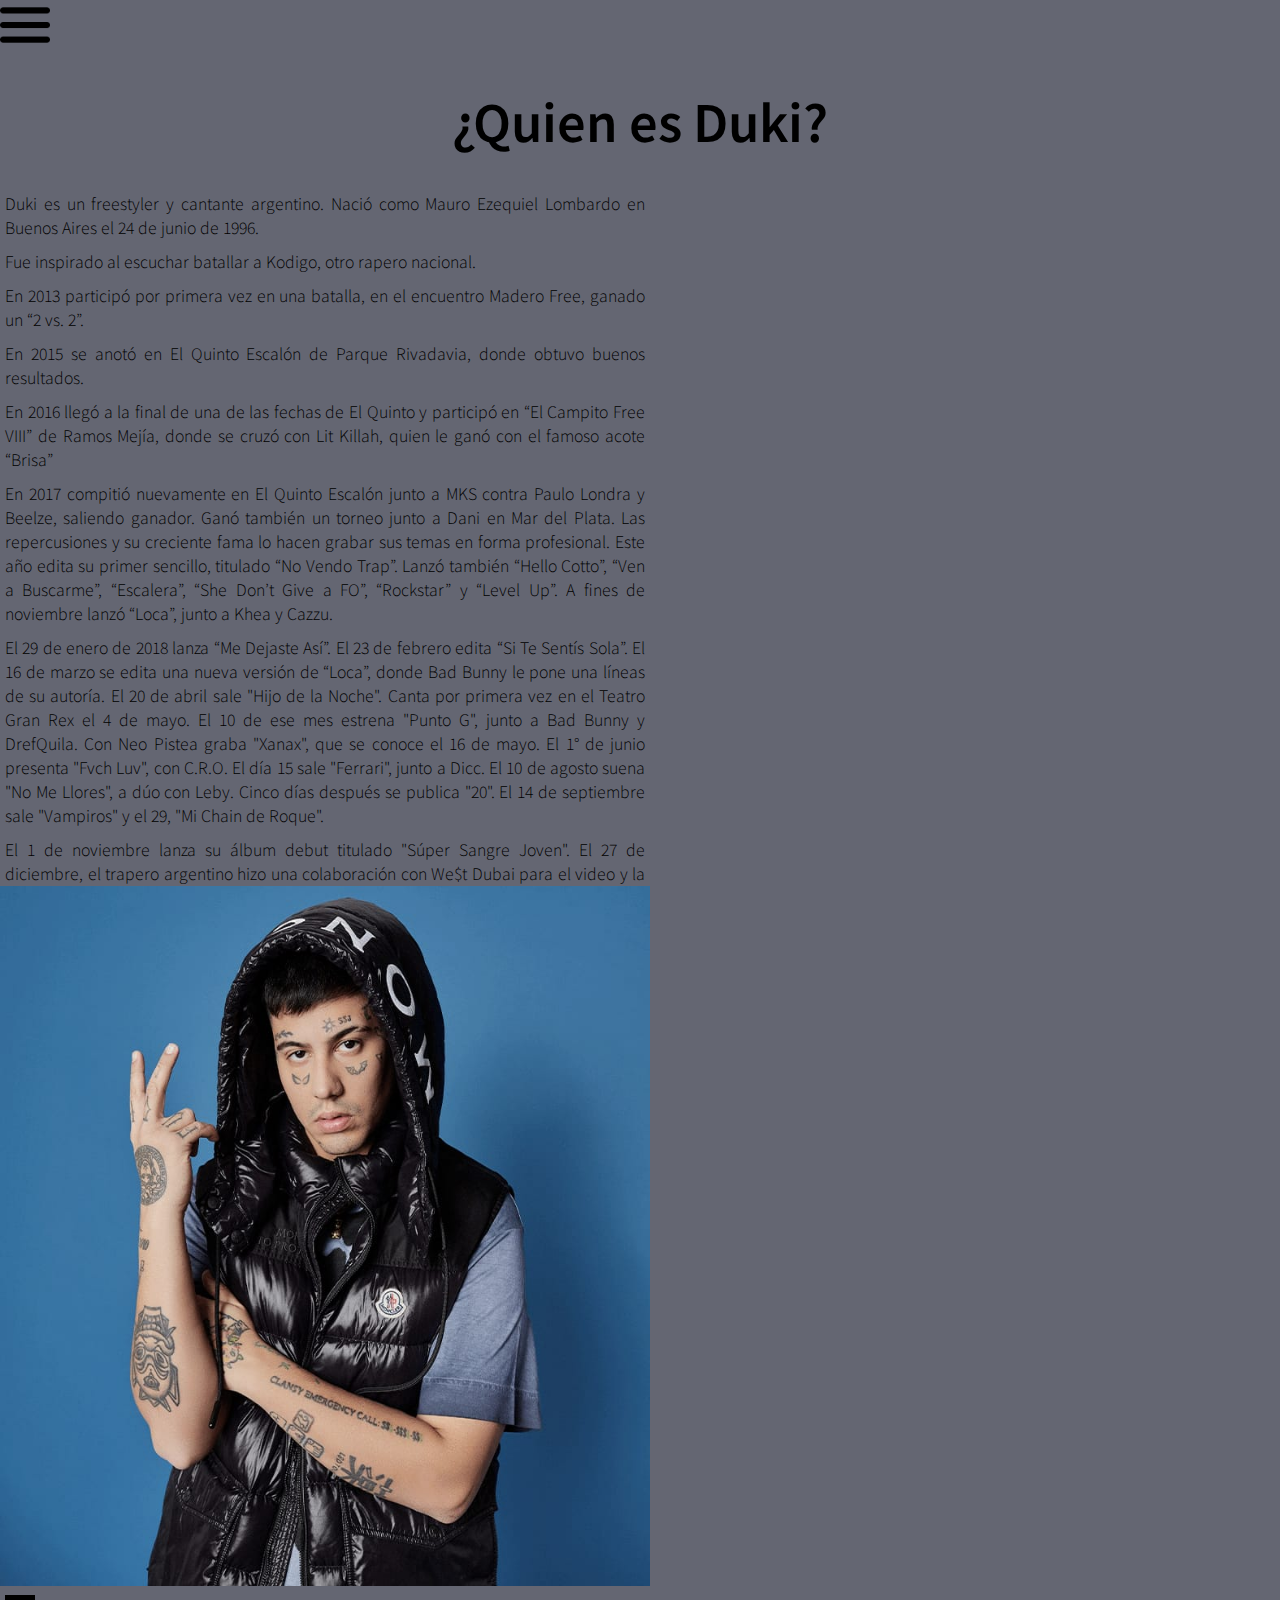
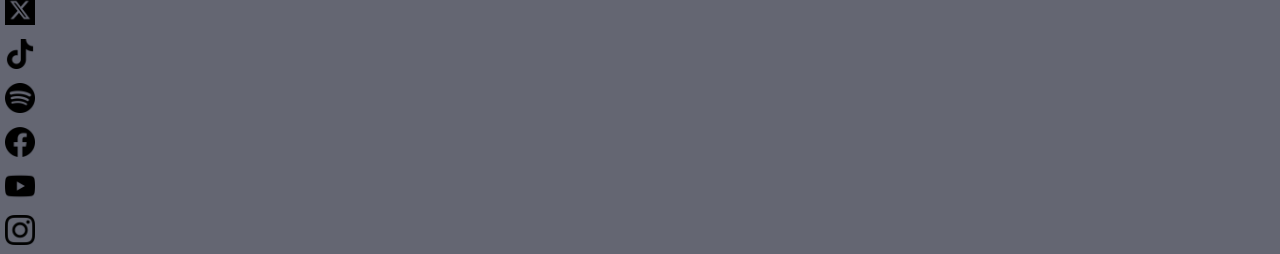
==== pages/bio.html @ d8f94e11 "primer commit" ====
<!DOCTYPE html>
<html lang="en">
<head>
    <meta charset="UTF-8">
    <meta name="viewport" content="width=device-width, initial-scale=1.0">
    <link rel="stylesheet" href="../css/style.css">
    <title>Document</title>
</head>
<body class="body-bio">
    <header class="header">
		<div class="container">
		<div class="btn-menu">
			<label class="logo-menu" for="btn-menu"><img src="../img/menu-burger.png" alt=""></label>
		</div>
        <input type="checkbox" id="btn-menu">
        <div class="container-menu">
        <div class="cont-menu">
            <nav>
                <a href="../index.html">Inicio</a>
                <a href="./bio.html">Biografia</a>
                <a href="./hits.html">Galeria</a>
                <a href="./tour.html">Tour</a>
                <a href="./discografica.html">Discografica</a>
                <a href="./tienda.html">Tienda</a>
                <a href="./contacto.html">Contacto</a>
            </nav>
        <label class="logo-cross" for="btn-menu"><img src="../img/cross.png" alt=""></label>
        </div>
        </div>      
    </header>
    <main>
        <section class="section-texto-bio">
            <div>
                <h1 class="h1-bio">¿Quien es Duki?</h1>
            </div>
            <div class="text-bio">
                <p>Duki es un freestyler y cantante argentino. Nació como Mauro Ezequiel Lombardo en Buenos Aires el 24 de junio de 1996.</p>
                <p>Fue inspirado al escuchar batallar a Kodigo, otro rapero nacional.</p>
                <p>En 2013 participó por primera vez en una batalla, en el encuentro Madero Free, ganado un “2 vs. 2”.</p>
                <p>En 2015 se anotó en El Quinto Escalón de Parque Rivadavia, donde obtuvo buenos resultados.</p>
                <p>En 2016 llegó a la final de una de las fechas de El Quinto y participó en “El Campito Free VIII” de Ramos Mejía, donde se cruzó con Lit Killah, quien le ganó con el famoso acote “Brisa”</p>
                <p>En 2017 compitió nuevamente en El Quinto Escalón junto a MKS contra Paulo Londra y Beelze, saliendo ganador. Ganó también un torneo junto a Dani en Mar del Plata. Las repercusiones y su creciente fama lo hacen grabar sus temas en forma profesional. Este año edita su primer sencillo, titulado “No Vendo Trap”. Lanzó también “Hello Cotto”, “Ven a Buscarme”, “Escalera”, “She Don’t Give a FO”, “Rockstar” y “Level Up”. A fines de noviembre lanzó “Loca”, junto a Khea y Cazzu.</p>
                <p>El 29 de enero de 2018 lanza “Me Dejaste Así”. El 23 de febrero edita “Si Te Sentís Sola”. El 16 de marzo se edita una nueva versión de “Loca”, donde Bad Bunny le pone una líneas de su autoría. El 20 de abril sale "Hijo de la Noche". Canta por primera vez en el Teatro Gran Rex el 4 de mayo. El 10 de ese mes estrena "Punto G", junto a Bad Bunny y DrefQuila. Con Neo Pistea graba "Xanax", que se conoce el 16 de mayo. El 1° de junio presenta "Fvch Luv", con C.R.O. El día 15 sale "Ferrari", junto a Dicc. El 10 de agosto suena "No Me Llores", a dúo con Leby. Cinco días después se publica "20". El 14 de septiembre sale "Vampiros" y el 29, "Mi Chain de Roque".</p>
                <p>El 1 de noviembre lanza su álbum debut titulado "Súper Sangre Joven". El 27 de diciembre, el trapero argentino hizo una colaboración con We$t Dubai para el video y la canción Sake.</p>
                <p>Ese mismi año inicia la banda Modo Diablo que es un trio musical argentino de trap conformado por los raperos argentinos Duki, YSY A y Neo Pistea.</p>
                <p>El 3 de enero de 2020 Duki estrenó "Perrea", canción que hace con Frijo y We$T Dubai. El 24 de enero, presenta la versión remix de su éxito "Goteo" en colaboración con Capo Plaza, Ronny J, C.R.O. y Pablo Chill-E. El 16 de marzo lanza "Como Si Na",  tema que cuenta con la producción del platense Club Hats. El 30 de abril estrena con un video, el sencillo "Fornai". El 28 de mayo lanza de la mano de Fuego, una canción llamada "Café". El 10 de junio lanza "Acapella", con un video filmado en su casa.  Duki festeja este 24 de junio su cumpleaños número 24 con nuevo lanzamiento. Se trata de “24”, nombre de su EP que dura 24 minutos y cuenta con 8 canciones grabadas en cuarentena en su home studio. El 14 de agosto Duki incursiona en el drill con el estreno de “EO EO”, su nuevo single y video. El 21 de agosto presenta “Por mi Nombre”, canción con la que vuelve a tomar elementos del UK Drill para continuar proponiendo innovaciones en su sonido.</p>
                <p>El 22 de septiembre estrena “Sold Out Dates”, una canción que terminó de componer durante este tiempo de aislamiento, inspirado en sus ganas de volver a los escenarios, la energía de sus shows y el agradecimiento con su público y equipo.  El 30 de diciembre colabora junto a Seven Kayne en la canción “Hablamos Poco Hacemos Mucho”.</p>
                <p>El 29 de enero del 2021 hace dupla con Ca7riel en "Muero De Fiesta Este Finde", su nuevo single y video.</p>
                <p>El 16 de marzo lanza Chico estrella, otro adelanto de su nuevo álbum. En abril se une a Khea para colaborar en en el single y video "Wacha".</p>
                <p>El 23 de abril lanza su segundo álbum “Desde el fin del mundo”, que cuenta con los representantes sudamericanos más reconocidos del género.</p>
                <p>El 4 de junio colabora en “Panamá” canción de Trueno. A fines de junio lanza "2:50 remix" junto a Tini y Mya. El 13 de julio lanza el single y videoclip "Como si importara" junto a Emilia Mernes. El 14 de junio lanza la colaboración "Otra vez" junto al uruguayo Pekeño 77.</p>
                <p>El 3 de septiembre estrena el single y videoclip "Ley de atracción", en cuya producción musical participa el productor Caleb Calloway.</p>
                <p>Luego sale el single "Unfollow" en colaboración con Bizarrap y Justin Quiles.</p>
                <p>El 11 de noviembre estrena el videoclip de "Mala Mía" en feat con LIT Killah.</p>
                <p>El 26 de noviembre lanza su disco "Temporada de reggaetón", compuesto por siete canciones.</p>
                <p>El 27 de enero de 2022 estrena el single “Interestelar“ junto a FMK y C.R.O</p>
                <p>El 14 de febrero de 2022 lanza el single y videoclip titulado “Esto recién comienza“ junto a Emilia Mernes.</p>
                <p>En febrero de 2022 participa del "Rock and roll hall of fame" en el NBA All Star 2022 junto a Lunay en Cleverland, Estados Unidos.</p>
                <p>El 31 de marzo lanza el single y videoclip "Si quieren frontear" en feat con De La Ghetto y Quevedo.
                <br>El 20 de mayo de 2022  estrena el single y videoclip "París" junto a la banda colombiana Morat. Los artistas se encontraron en París para grabar el videoclip de la canción homónima, dirigido por Jean Lafleur. En esta pieza audiovisual, la banda y Duki muestran París en 3 minutos, desde las calles hasta el cielo de la “Ciudad del amor”.</p>
                <p>El 2 de junio lanza el single y videoclip "Antes de perderte".<br>
                A fines de junio lanza el disco “Temporada de reggaetón 2”, acompañado por el videoclip "Celosa" en donde actúa también Emilia Mernes. Para presentar el disco, el artista organiza una fiesta en Barcelona en medio de su gira por Europa.<br>
                El 20 de julio lanza el álbum y videoclip "Givenchy".<br>
                El 15 de septiembre estrena "Party en el barrio" junto a Paulo Londra.<br>
                El 16 de noviembre lanza el tema "BZRP Music Sessions #50" junto a Bizarrap.<br>
                El 31 de diciembre culmina el año con el lanzamiento del videoclip "3 estrellas en el conjunto" en colaboración con Bizarrap y La T y La M.</p>
                <p>El 16 de febrero de 2023 lanza el single "Si me sobrara el tiempo".<br>
                El 29 de marzo lanza el single "Harakiri" junto a C.R.O.<br>
                El 3 de mayo lanza el single "Apollo13" con su videoclip oficial.<br>
                El 2 de junio sale la nueva canción "Los del Espacio" donde reúne a Lit killah, María Becerra, Rusherking, Duki, Emilia, Tiago PZK, FMK y Big One.<br>
                El 22 de junio lanza el álbum "Antes de Ameri" con grandes colaboraciones.<br>
                El 13 de julio lanza el single y videoclip "Remember me" en colaboración con Khea y Bizarrap.<br>
                El 13 de julio se estrena el documental del colectivo artístico “Los Del Espacio” en que Duki está incluido junto a Tiago PZK, LIT Killah, Emilia, María Becerra,Rusherking, Big One y FMK.<br>
                El 4 de agosto colabora para hacer un remix de la canción “Aeróbico remix“ de Bhavi, con Lit Killah y Milo J.<br>
                El 7 de diciembre lanza el single "Call me maybe" junto a su videoclip oficial. </p>
                <p>El 22 de febrero de 2024 Santa Fe Klan, Duki y Peso Pluma lanzan el sencillo "No son Klle".<br>                    El 6 de junio de 2024 Lucho SSJ, Duki y Awesome Pierre editan el single "Casablanca".<br>
                El 8 de junio de 2024 Duki hace historia al hacer sold out con 65 mil personas en el Estadio Santiago Bernabéu en Madrid, España, convirtiéndose en el primer argentino y el primer artista latinoamericano en llegar a la cotizadísima plaza.<br>
                El 18 de junio el artista uruguayo Mesita y Duki estrenan el single "Ceo".<br>
                El 24 del mismo mes lanza un single titulado "Tu silencio" junto al artista MKS.</p>
            </div>
            
        </section>
        <section class="section-img-bio">
            <img src="../img/duki-bio.jpeg" alt="">
        </section>   
    </main>
    <footer>
        <!--REDES-->
        <ul>
            <li><a href="https://x.com/DukiSSJ?ref_src=twsrc%5Egoogle%7Ctwcamp%5Eserp%7Ctwgr%5Eauthor" target="_blank"><img src="../img/twitter-alt-square.png" alt=""></a></li>
            <li><a href="https://www.tiktok.com/@duki?lang=es" target="_blank"><img src="../img/tik-tok.png" alt=""></a></li>
            <li><a href="https://open.spotify.com/intl-es/artist/1bAftSH8umNcGZ0uyV7LMg" target="_blank"><img src="../img/spotify.png" alt=""></a></li>
            <li><a href="https://www.facebook.com/DUKISSJ/" target="_blank"><img src="../img/facebook.png" alt=""></a></li>
            <li><a href="https://www.youtube.com/channel/UCJUYcEdvnYFGajHBW0Nao3w" target="_blank"><img src="../img/youtube.png" alt=""></a></li>
            <li><a href="https://www.instagram.com/duki/" target="_blank"><img src="../img/instagram.png" alt=""></a></li>
        </ul>
    </footer>
</body>
</body>
</html>
---- css/style.css ----
@import url('https://fonts.googleapis.com/css2?family=Noto+Sans+JP:wght@100..900&display=swap');

*{
    margin: 0;
    padding: 0;
    box-sizing: border-box;
}

/*CSS INDEX*/

/*Menù lateral*/
#btn-menu{
	display: none;
}
.container-menu{
	position: absolute;
	background: rgba(0,0,0);
	width: 100%;
	height: 100vh;
	top: 0;left: 0;
	transition: all 500ms ease;
	opacity: 0;
	visibility: hidden;	
	z-index: 2;
}
#btn-menu:checked ~ .container-menu{
	opacity: 1;
	visibility: visible;
}
.cont-menu{
	width: 100%;
	max-width: 250px;
	background: #1c1c1c;
	height: 100vh;
	position: relative;
	transition: all 500ms ease;
	transform: translateX(-100%);
}
#btn-menu:checked ~ .container-menu .cont-menu{
	transform: translateX(0%);
}
.cont-menu nav{
	transform: translateY(15%);
}
.cont-menu nav a{
	display: block;
	text-decoration: none;
	padding: 20px;
	color: #c7c7c7;
	border-left: 5px solid transparent;
	transition: all 400ms ease;
	font-family: 'Noto Sans JP';
	font-weight: 500;
}
.cont-menu nav a:hover{
	border-left: 5px solid #c7c7c7;
	background: #1f1f1f;
}
.cont-menu label{
	position: absolute;
	right: 5px;
	top: 10px;
	color: #fff;
	cursor: pointer;
	font-size: 18px;
}
/*Fin de Menù lateral*/


.logo-menu img{
	display: inline;
	width: 50px;
	height: 50px;
}
.logo-cross img{
	display: inline;
	width: 30px;
	height: 30px;
}

.h1-index{
	font-family: 'Noto Sans JP';
	font-weight: 900;
	font-size: 250px;
}

.body-index{
	background-image: url(../img/duki-index.jpg);
	background-repeat: no-repeat;
	background-position: center center;
	background-attachment: fixed;
	background-size: cover;
}
footer{
	position: absolute;
	z-index: 1;
}
footer ul li img{
	width: 30px;
	height: 30px;
	margin: 5px;
}

/* FIN CSS INDEX */

/* CSS BIO */

.body-bio{
	background-color: #646672;
}

.section-text-bio{
	width: 700px;
	height: 875px;
}

.h1-bio{
	display: block;
	font-family: 'Noto Sans JP';
	font-weight: 600;
	font-size: 50px;
	text-align: center;
	margin: 30px;
}

.text-bio{
	width: 650px;
	height: 700px;
	overflow: auto;
}

.text-bio p {
	font-family: 'Noto Sans JP';
	font-weight: 200;
	padding: 5px;
	text-align: justify;
}
.section-img-bio img{
	width: 650px;
	height: 700px;
}

/* CCS GALERIA */

.main-galeria section h1, .main-galeria section h2{
	font-family: 'Noto Sans JP';
	font-weight: 600;
	font-size: 50px;
	margin: 30px;
}

.fotos img{
	display: inline;
	width: 400px;
	height: 300px;
}

/* CSS TOUR*/

.body-tour{
	background-image: url(../img/WhatsApp\ Image\ 2024-07-27\ at\ 21.27.11.jpeg);
	background-repeat: no-repeat;
	background-position: center center;
	background-attachment: fixed;
	background-size: cover;
}

.body-tour main section h1{
	font-family: 'Noto Sans JP';
	font-weight: 600;
	font-size: 75px;
	text-align: center;
	color: white;
	margin: 10px;
}

.body-tour main section table{
	font-family: 'Noto Sans JP';
	font-weight: 400;
	font-size: 30px;
	color: black;
}

.comprar{
	text-decoration: none;
}

/* CSS DISCOGRAFICA */

.body-discografica main section div h1{
	font-family: 'Noto Sans JP';
	font-weight: 500;
	font-size: 50px;
}

.body-discografica main section div p{
	font-family: 'Noto Sans JP';
	font-weight: 300;
	font-size: 25px;
}

/* CSS TIENDA */

.tienda{
	font-family: 'Noto Sans JP';
	font-weight: 800;
	font-size: 150px;
	text-align: center;
	background-image: url(../img/ameri.jpeg);
	background-repeat: no-repeat;
	background-position: center center;
	background-attachment: fixed;
	background-size: cover; 
}

.tarjeta-producto{
	width: 410px;
	height: 460px;
	border: 2px solid gray;
	margin: 20px;
	text-align: center;
}

.tarjeta-producto img{
	width: 100%;
	height: 350px;
}
.tarjeta-producto h2{
	margin-bottom: 5px;
	font-family: 'Noto Sans JP';
	font-weight: 500;
}
.tarjeta-producto a{
	background-color: #1c1c1c;
	text-decoration: none;
	color: white;
	padding: 2px;
	font-family: 'Note Sans JP';
	font-weight: 200;
}

/* CSS CONTACTO */

.body-contacto main section div h1{
	font-family: 'Noto Sans JP';
	font-weight: 500;
	font-size: 50px;
}

.body-contacto main section div p{
	font-family: 'Noto Sans JP';
	font-size: 25px;
	width: 500px;
}

form{
	width: 500px;
}

.form-group{
	font-family: 'Noto Sans JP';
	font-weight: 500;
	font-size: 20px;
}
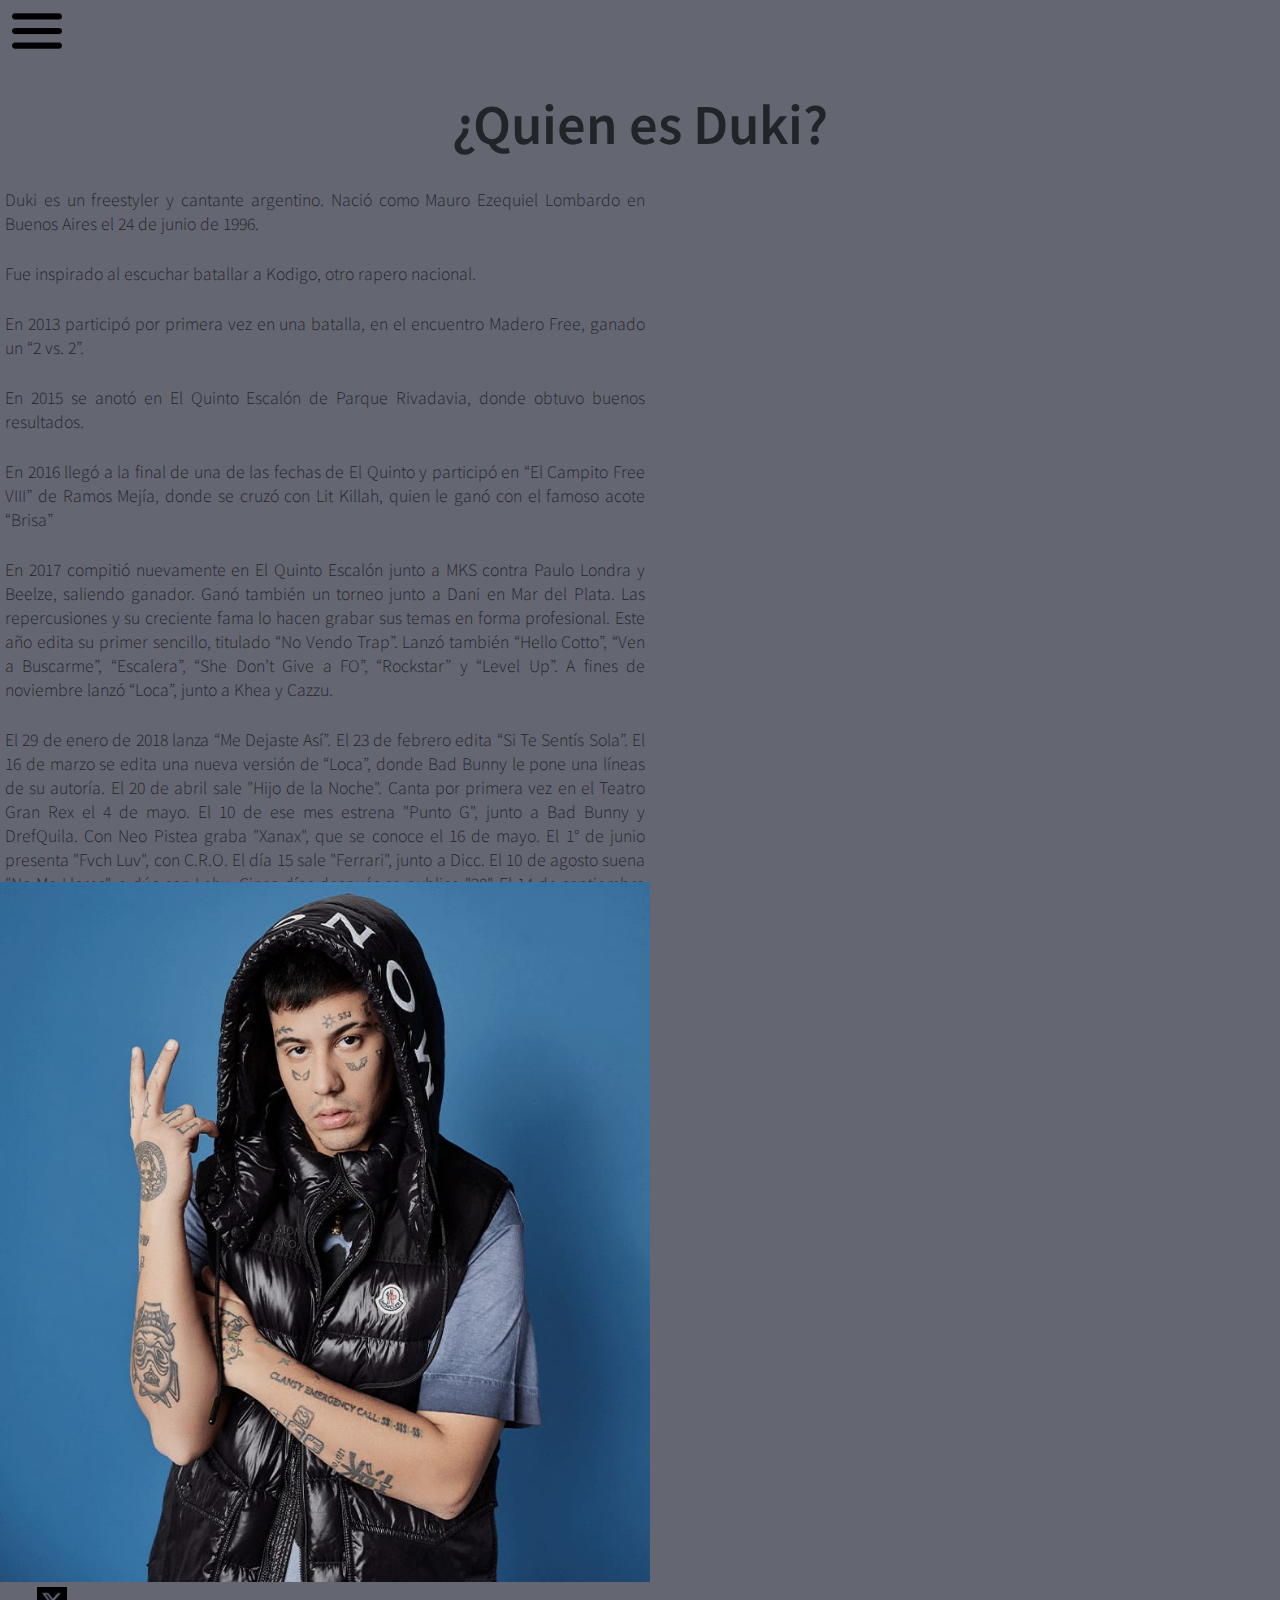
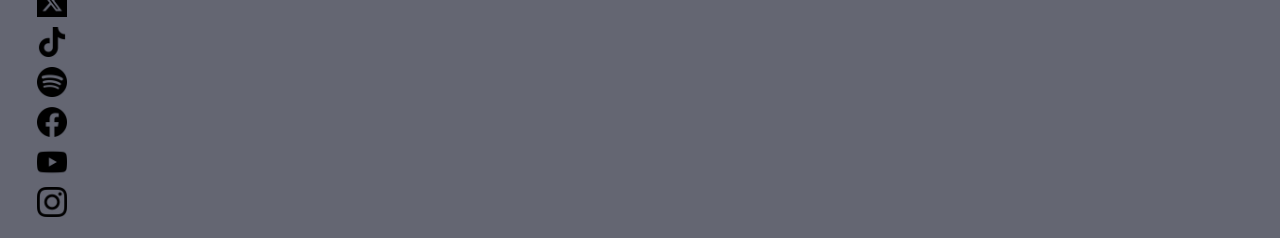
==== commit e393c45a: "aplicando boostrap" ====
--- a/pages/bio.html
+++ b/pages/bio.html
@@ -4,29 +4,36 @@
     <meta charset="UTF-8">
     <meta name="viewport" content="width=device-width, initial-scale=1.0">
     <link rel="stylesheet" href="../css/style.css">
+    <link href="https://cdn.jsdelivr.net/npm/bootstrap@5.3.3/dist/css/bootstrap.min.css" rel="stylesheet"
+        integrity="sha384-QWTKZyjpPEjISv5WaRU9OFeRpok6YctnYmDr5pNlyT2bRjXh0JMhjY6hW+ALEwIH" crossorigin="anonymous">
     <title>Document</title>
 </head>
 <body class="body-bio">
     <header class="header">
-		<div class="container">
-		<div class="btn-menu">
-			<label class="logo-menu" for="btn-menu"><img src="../img/menu-burger.png" alt=""></label>
-		</div>
-        <input type="checkbox" id="btn-menu">
-        <div class="container-menu">
-        <div class="cont-menu">
-            <nav>
-                <a href="../index.html">Inicio</a>
-                <a href="./bio.html">Biografia</a>
-                <a href="./hits.html">Galeria</a>
-                <a href="./tour.html">Tour</a>
-                <a href="./discografica.html">Discografica</a>
-                <a href="./tienda.html">Tienda</a>
-                <a href="./contacto.html">Contacto</a>
-            </nav>
-        <label class="logo-cross" for="btn-menu"><img src="../img/cross.png" alt=""></label>
+        <button class="btn btn-outline menu-boton" type="button" data-bs-toggle="offcanvas"
+            data-bs-target="#offcanvasWithBothOptions" aria-controls="offcanvasWithBothOptions"><img src="..//img/menu-burger.png" alt="">
+        </button>
+
+        <div class="offcanvas offcanvas-start menu-color" data-bs-scroll="true" tabindex="-1" id="offcanvasWithBothOptions"
+            aria-labelledby="offcanvasWithBothOptionsLabel">
+            <div class="offcanvas-header menu-color">
+                <h5 class="offcanvas-title nav-color" id="offcanvasWithBothOptionsLabel">DataDuki</h5>
+                <button type="button" class="btn-close" data-bs-dismiss="offcanvas" aria-label="Close"></button>
+            </div>
+            <div class="offcanvas-body menu-color">
+                <nav>
+                    <ul>
+                        <li><a href="../index.html">Inicio</a></li>
+                        <li><a href="./bio.html">Biografia</a></li>
+                        <li><a href="./hits.html">Galeria</a></li>
+                        <li><a href="./tour.html">Tour</a></li>
+                        <li><a href="./discografica.html">Discografica</a></li>
+                        <li><a href="./tienda.html">Tienda</a></li>
+                        <li><a href="./contacto.html">Contacto</a></li>
+                    </ul>
+                </nav>
+            </div>
         </div>
-        </div>      
     </header>
     <main>
         <section class="section-texto-bio">
@@ -95,6 +102,9 @@
             <li><a href="https://www.instagram.com/duki/" target="_blank"><img src="../img/instagram.png" alt=""></a></li>
         </ul>
     </footer>
+    <script src="https://cdn.jsdelivr.net/npm/bootstrap@5.3.3/dist/js/bootstrap.bundle.min.js"
+        integrity="sha384-YvpcrYf0tY3lHB60NNkmXc5s9fDVZLESaAA55NDzOxhy9GkcIdslK1eN7N6jIeHz"
+        crossorigin="anonymous"></script>
 </body>
 </body>
 </html>--- a/css/style.css
+++ b/css/style.css
@@ -8,80 +8,34 @@
 
 /*CSS INDEX*/
 
-/*Menù lateral*/
-#btn-menu{
-	display: none;
-}
-.container-menu{
-	position: absolute;
-	background: rgba(0,0,0);
-	width: 100%;
-	height: 100vh;
-	top: 0;left: 0;
-	transition: all 500ms ease;
-	opacity: 0;
-	visibility: hidden;	
-	z-index: 2;
-}
-#btn-menu:checked ~ .container-menu{
-	opacity: 1;
-	visibility: visible;
-}
-.cont-menu{
-	width: 100%;
-	max-width: 250px;
-	background: #1c1c1c;
-	height: 100vh;
-	position: relative;
-	transition: all 500ms ease;
-	transform: translateX(-100%);
-}
-#btn-menu:checked ~ .container-menu .cont-menu{
-	transform: translateX(0%);
-}
-.cont-menu nav{
-	transform: translateY(15%);
-}
-.cont-menu nav a{
-	display: block;
-	text-decoration: none;
-	padding: 20px;
-	color: #c7c7c7;
-	border-left: 5px solid transparent;
-	transition: all 400ms ease;
-	font-family: 'Noto Sans JP';
-	font-weight: 500;
-}
-.cont-menu nav a:hover{
-	border-left: 5px solid #c7c7c7;
-	background: #1f1f1f;
-}
-.cont-menu label{
-	position: absolute;
-	right: 5px;
-	top: 10px;
-	color: #fff;
-	cursor: pointer;
-	font-size: 18px;
-}
-/*Fin de Menù lateral*/
-
-
-.logo-menu img{
-	display: inline;
+header button img{
 	width: 50px;
 	height: 50px;
 }
-.logo-cross img{
-	display: inline;
-	width: 30px;
-	height: 30px;
+
+.menu-boton{
+	border: none !important;
+}
+
+.btn-close{
+	--bs-btn-close-focus-shadow: none !important;
+}
+
+.menu-color{
+	background-color: black;
+}
+
+.nav-color{
+	color: #C9D1DD;
+	font-family: 'Noto Sans JP';
+	font-weight: 500;
 }
 
 .h1-index{
 	font-family: 'Noto Sans JP';
 	font-weight: 900;
 	font-size: 250px;
+	color: black;
 }
 
 .body-index{
@@ -101,6 +55,16 @@
 	margin: 5px;
 }
 
+li{
+	list-style-type: none;
+}
+li a{
+	text-decoration: none;
+	color: #C9D1DD;
+	font-family: 'Noto Sans JP';
+	font-weight: 500;
+}
+
 /* FIN CSS INDEX */
 
 /* CSS BIO */
@@ -170,19 +134,25 @@
 	font-weight: 600;
 	font-size: 75px;
 	text-align: center;
-	color: white;
+	color: #E30413;
 	margin: 10px;
 }
 
-.body-tour main section table{
-	font-family: 'Noto Sans JP';
-	font-weight: 400;
-	font-size: 30px;
-	color: black;
-}
-
-.comprar{
-	text-decoration: none;
+.btn-primary {
+    
+    --bs-btn-bg: #E30413 !important;
+    --bs-btn-border-color: #E30413 !important;
+    
+    --bs-btn-hover-bg: #E30413 !important;
+    --bs-btn-hover-border-color: #E30413 !important;
+    
+    
+    --bs-btn-active-bg: #E30413 !important;
+    --bs-btn-active-border-color: #E30413 !important;
+    
+    
+    --bs-btn-disabled-bg: #E30413 !important;
+    --bs-btn-disabled-border-color: #E30413 !important;
 }
 
 /* CSS DISCOGRAFICA */
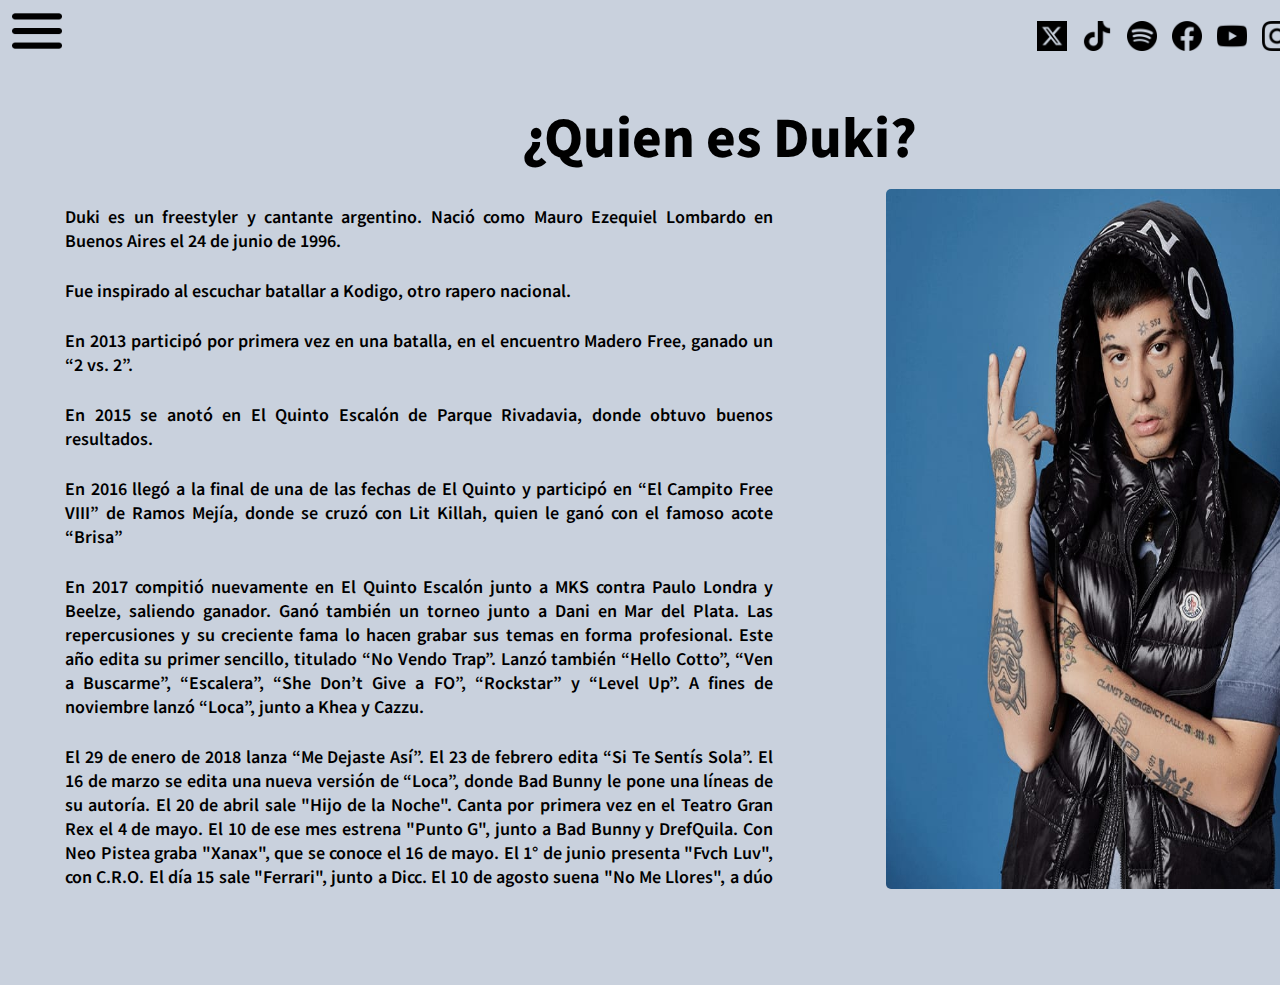
==== commit 2bc7d889: "aplicando grid" ====
--- a/pages/bio.html
+++ b/pages/bio.html
@@ -35,11 +35,8 @@
             </div>
         </div>
     </header>
-    <main>
-        <section class="section-texto-bio">
-            <div>
+    <main class="main-bio">
                 <h1 class="h1-bio">¿Quien es Duki?</h1>
-            </div>
             <div class="text-bio">
                 <p>Duki es un freestyler y cantante argentino. Nació como Mauro Ezequiel Lombardo en Buenos Aires el 24 de junio de 1996.</p>
                 <p>Fue inspirado al escuchar batallar a Kodigo, otro rapero nacional.</p>
@@ -85,13 +82,9 @@
                 El 18 de junio el artista uruguayo Mesita y Duki estrenan el single "Ceo".<br>
                 El 24 del mismo mes lanza un single titulado "Tu silencio" junto al artista MKS.</p>
             </div>
-            
-        </section>
-        <section class="section-img-bio">
-            <img src="../img/duki-bio.jpeg" alt="">
-        </section>   
+            <img class="img-bio" src="../img/duki-bio.jpeg" alt="">   
     </main>
-    <footer>
+    <footer class="footer-bio">
         <!--REDES-->
         <ul>
             <li><a href="https://x.com/DukiSSJ?ref_src=twsrc%5Egoogle%7Ctwcamp%5Eserp%7Ctwgr%5Eauthor" target="_blank"><img src="../img/twitter-alt-square.png" alt=""></a></li>
--- a/css/style.css
+++ b/css/style.css
@@ -5,13 +5,16 @@
     padding: 0;
     box-sizing: border-box;
 }
-
-/*CSS INDEX*/
-
+html{
+	width: 100vh;
+	height: 100vh;
+}
 header button img{
 	width: 50px;
 	height: 50px;
 }
+/*CSS INDEX*/
+
 
 .menu-boton{
 	border: none !important;
@@ -34,25 +37,48 @@
 .h1-index{
 	font-family: 'Noto Sans JP';
 	font-weight: 900;
-	font-size: 250px;
+	font-size: 200px;
 	color: black;
+	width: 535px;
+	height: 220px;
 }
 
 .body-index{
 	background-image: url(../img/duki-index.jpg);
 	background-repeat: no-repeat;
-	background-position: center center;
+	background-position: center;
 	background-attachment: fixed;
 	background-size: cover;
-}
+	display: grid;
+	grid-template-rows: 113.69px 113.69px 113.69px 113.69px 113.69px 113.69px 113.69px 113.69px;
+	grid-template-columns: 192px 192px 192px 192px 192px 192px 192px 192px 192px 192px;
+	width: 100vh;
+	height: 100vh;
+}
+
+
+
+.main-index{
+	grid-row: 2;
+	grid-column: 3/5;
+}
+
+
 footer{
-	position: absolute;
-	z-index: 1;
+	grid-row: 7;
+	grid-column: 1;
+}
+
+footer ul{
+	width: 74px;
+	margin: 0;
+	padding: 6px 12px;
 }
 footer ul li img{
 	width: 30px;
 	height: 30px;
-	margin: 5px;
+	margin-top: 5px;
+	margin-bottom: 5px;
 }
 
 li{
@@ -64,60 +90,524 @@
 	font-family: 'Noto Sans JP';
 	font-weight: 500;
 }
-
+@media screen and (max-width: 1444px) {
+	.body-index{
+		background-position: 80%;
+		height: 100vh;
+		
+	}
+	.main-index{
+		grid-column: 2/4;
+	}
+	.h1-index{
+		font-size: 150px;
+	}
+	.offcanvas-backdrop.show {
+		width: 100%;
+		height: 100%;
+	}
+	footer{
+		grid-row: 4;
+		grid-column: 1;
+	}
+	footer ul{
+		width: 300px;
+		margin: 10px;
+	}
+	footer ul li{
+		padding: 5px;
+	}
+}
+
+@media screen and (max-width: 1000px){
+	.body-index{
+		grid-template-rows: 50px 113.69px 113.69px 113.69px 113.69px 113.69px 113.69px 113.69px;
+		grid-template-columns: 152px 192px 192px 192px 192px 192px;
+	}
+	.h1-index{
+		font-size: 100px;
+	}
+	.offcanvas-backdrop.show {
+		width: 100%;
+		height: 100%;
+	}
+	footer{
+		grid-row: 5;
+		grid-column: 1;
+	}
+	footer ul{
+		width: 300px;
+		margin: 10px;
+	}
+	footer ul li{
+		
+		padding: 5px;
+	}
+}
+
+@media screen and (max-width: 770px){
+	.body-index{
+		background-position: 87%; 
+		height: 100vh;
+		grid-template-rows: 50px 113.69px 113.69px 113.69px 113.69px 113.69px 113.69px 113.69px;
+		grid-template-columns: 152px 250px 192px 192px 192px ;
+	}
+	.main-index{
+		grid-column: 2/4;
+	}
+	.h1-index{
+		font-size: 100px;
+	}
+	.offcanvas-backdrop.show {
+		width: 100%;
+		height: 100%;
+	}
+	footer{
+		grid-row: 1;
+		grid-column: 3;
+	}
+	footer ul{
+		width: 300px;
+		margin: 10px;
+	}
+	footer ul li{
+		display: inline;
+		padding: 5px;
+	}
+}
+
+@media screen and (max-width: 550px){
+	.body-index{
+		background-position: 85%; 
+		height: 100vh;
+		grid-template-rows: 50px 113.69px 113.69px 113.69px 113.69px 113.69px 113.69px 113.69px;
+		grid-template-columns: 152px 192px 192px 192px ;
+	}
+	.main-index{
+		grid-column: 2/4;
+	}
+	.h1-index{
+		font-size: 150px;
+	}
+	.offcanvas-backdrop.show {
+		width: 100vh;
+		height: 100%;
+	}
+	footer{
+		grid-row: 1;
+		grid-column: 3;
+	}
+	footer ul{
+		width: 300px;
+		margin: 10px;
+	}
+	footer ul li{
+		display: inline;
+		padding: 5px;
+	}
+}
+@media screen and (max-width: 375px){
+	.body-index{
+		background-position: 82%; 
+		height: 100vh;
+		grid-template-columns: 152px 192px 192px 192px ;
+	}
+	.main-index{
+		grid-column: 2/4;
+	}
+	.h1-index{
+		font-size: 150px;
+	}
+	.offcanvas-backdrop.show {
+		width: 100vh;
+		height: 100%;
+	}
+	footer{
+		grid-row: 1;
+		grid-column: 3;
+	}
+	footer ul{
+		width: 300px;
+		margin: 10px;
+	}
+	footer ul li{
+		display: inline;
+		padding: 5px;
+	}
+}
 /* FIN CSS INDEX */
 
 /* CSS BIO */
 
 .body-bio{
-	background-color: #646672;
-}
-
-.section-text-bio{
-	width: 700px;
-	height: 875px;
-}
+	background-color: #c9d1dd;
+	display: grid;
+	grid-template-rows: 113.69px 113.69px 113.69px 113.69px 113.69px 113.69px 113.69px 113.69px;
+	grid-template-columns: 192px 192px 192px 192px 192px 192px 192px 192px 192px 192px;
+	width: 100vh;
+	height: 100vh;
+}
+.main-bio{
+	width: 1532px;
+	height: 909.52px;
+	grid-row: 1;
+	grid-column: 2/9;
+	display: grid;
+	grid-template-rows: 113.69px 113.69px 113.69px 113.69px 113.69px 113.69px 113.69px 113.69px;
+	grid-template-columns: 192px 192px 192px 192px 192px 192px 192px 192px;
+}
+
 
 .h1-bio{
-	display: block;
-	font-family: 'Noto Sans JP';
-	font-weight: 600;
+	font-family: 'Noto Sans JP';
+	font-weight: 900;
 	font-size: 50px;
-	text-align: center;
+	text-align: left;
 	margin: 30px;
+	grid-row: 1;
+	grid-column: 4/7;
+	color: black;
 }
 
 .text-bio{
-	width: 650px;
+	width: 768px;
 	height: 700px;
 	overflow: auto;
+	grid-row: 2;
+	grid-column: 1;
+	padding: 10px;
+	color: black;
+}
+
+.text-bio::-webkit-scrollbar{
+	background-color: #c9d1dd;
+	width: 7px;
+	padding: 10px;
+}
+.text-bio::-webkit-scrollbar-thumb{
+	background-color: black;
+	border-radius: 5px;
+	padding: 5px;
 }
 
 .text-bio p {
 	font-family: 'Noto Sans JP';
-	font-weight: 200;
+	font-weight: 600;
 	padding: 5px;
 	text-align: justify;
-}
-.section-img-bio img{
-	width: 650px;
+	margin-right: 30px;
+}
+.img-bio{
+	width: 768px;
 	height: 700px;
-}
-
+	grid-row: 2;
+	grid-column: 5;
+	margin-left: 30px;
+	border-radius: 5px;
+}
+.footer-bio{
+	grid-row: 7;
+}
+@media screen and (max-width: 1440px) {
+	.body-bio{
+		grid-template-rows: 75px 113.69px 113.69px 113.69px 113.69px 113.69px 113.69px 113.69px;
+		grid-template-columns: 50px 192px 192px 192px 192px 192px 192px 192px 192px 192px;
+	}
+	.main-bio{
+		grid-row: 2;
+		grid-column: 2/9;
+		grid-template-rows: 113.69px 113.69px 113.69px 113.69px 113.69px 113.69px 113.69px 113.69px;
+		grid-template-columns: 192px 250px 192px 172px 192px 192px 192px 192px;
+	}
+	.h1-bio{
+		grid-column: 3/6;
+	}
+	.img-bio{
+		width: 508px;
+		
+	}
+	.footer-bio{
+		grid-row: 1;
+		grid-column: 7;
+	}
+	.footer-bio ul{
+		width: 300px;
+		margin: 10px;
+	}
+	.footer-bio ul li{
+		display: inline;
+		padding: 5px;
+	}
+	.offcanvas-backdrop.show {
+		width: 100%;
+		height: 100%;
+	}	
+
+}
+@media screen and (max-width: 1000px) {
+	.h1-bio{
+		grid-row: 2;
+		grid-column: 2/7;	
+	}
+	.main-bio{
+		width: 1000px;
+		grid-template-columns: 250px 192px 192px 192px 192px 192px 192px 192px;
+	}
+	.text-bio{
+		width: 1000px;
+		height: 2600px;
+		grid-row: 7;
+		grid-column: 1;
+	}
+	.img-bio{
+		width: 450px;
+		height: 450px;
+		grid-row: 3;
+		grid-column: 2;
+		margin-left: 0;
+		border-radius: 5px;
+	}
+	.footer-bio{
+		grid-row: 1;
+		grid-column: 6;
+	}
+	.footer-bio ul{
+		width: 300px;
+		margin: 10px;
+	}
+	.footer-bio ul li{
+		display: inline;
+		padding: 5px;
+	}
+	.offcanvas-backdrop.show {
+		width: 100%;
+		height: 100%;
+	}
+}
+@media screen and (max-width: 770px) {
+	.h1-bio{
+		grid-row: 2;
+		grid-column: 2/7;	
+	}
+	.main-bio{
+		width: 1000px;
+		grid-template-columns: 250px 192px 192px 192px 192px 192px 192px 192px;
+	}
+	.text-bio{
+		width: 1000px;
+		height: 2600px;
+		grid-row: 7;
+		grid-column: 1;
+	}
+	.img-bio{
+		width: 450px;
+		height: 450px;
+		grid-row: 3;
+		grid-column: 2;
+		margin-left: 0;
+		border-radius: 5px;
+	}
+	.footer-bio{
+		grid-row: 1;
+		grid-column: 6;
+	}
+	.footer-bio ul{
+		width: 300px;
+		margin: 10px;
+	}
+	.footer-bio ul li{
+		display: inline;
+		padding: 5px;
+	}
+	.offcanvas-backdrop.show {
+		width: 100%;
+		height: 100%;
+	}
+}
+
+@media screen and (max-width: 550px) {
+	.h1-bio{
+		grid-row: 2;
+		grid-column: 2/7;	
+	}
+	.main-bio{
+		width: 1000px;
+		grid-template-columns: 250px 192px 192px 192px 192px 192px 192px 192px;
+	}
+	.text-bio{
+		width: 1000px;
+		height: 2600px;
+		grid-row: 7;
+		grid-column: 1;
+	}
+	.img-bio{
+		width: 450px;
+		height: 450px;
+		grid-row: 3;
+		grid-column: 2;
+		margin-left: 0;
+		border-radius: 5px;
+	}
+	.footer-bio{
+		grid-row: 1;
+		grid-column: 6;
+	}
+	.footer-bio ul{
+		width: 300px;
+		margin: 10px;
+	}
+	.footer-bio ul li{
+		display: inline;
+		padding: 5px;
+	}
+	.offcanvas-backdrop.show {
+		width: 100%;
+		height: 100%;
+	}
+}
+
+@media screen and (max-width: 375px) {
+	.h1-bio{
+		grid-row: 2;
+		grid-column: 2/7;	
+	}
+	.main-bio{
+		width: 1000px;
+		grid-template-columns: 250px 192px 192px 192px 192px 192px 192px 192px;
+	}
+	.text-bio{
+		width: 1000px;
+		height: 2600px;
+		overflow: auto;
+		grid-row: 7;
+		grid-column: 1;
+		padding: 10px;
+		color: black;
+	}
+	.img-bio{
+		width: 450px;
+		height: 450px;
+		grid-row: 3;
+		grid-column: 2;
+		margin-left: 0;
+		border-radius: 5px;
+	}
+	.footer-bio{
+		grid-row: 1;
+		grid-column: 6;
+	}
+	.footer-bio ul{
+		width: 300px;
+		margin: 10px;
+	}
+	.footer-bio ul li{
+		display: inline;
+		padding: 5px;
+	}
+	.offcanvas-backdrop.show {
+		width: 100%;
+		height: 100%;
+	}
+}
 /* CCS GALERIA */
 
-.main-galeria section h1, .main-galeria section h2{
+.body-galeria{
+	display: grid;
+	grid-template-rows: 113.69px 113.69px 113.69px 113.69px 113.69px 113.69px 113.69px 113.69px;
+	grid-template-columns: 192px 192px 192px 192px 192px 192px 192px 192px 192px ;
+	background-color: #C9D1DD;
+}
+.main-galeria{
+	width: 1575px;
+	
+	display: grid;
+	grid-template-rows: 113.69px 113.69px 113.69px 113.69px 113.69px 113.69px 113.69px 113.69px  113.69px 113.69px 113.69px 113.69px 113.69px 113.69px 113.69px 113.69px;
+	grid-template-columns: 192px 192px 192px 192px 192px 192px 200px   ;
+	grid-column: 2/10;
+	grid-row: 1/9;
+	overflow: scroll;
+	margin-top: 10px;
+}
+.main-galeria::-webkit-scrollbar{
+	background-color: #C9D1DD;
+	width: 7px;
+	
+
+}
+.main-galeria::-webkit-scrollbar-thumb{
+	background-color: red;
+	border-radius: 5px;
+	
+
+}
+.section-galeria{
+	display: grid;
+	grid-template-rows: 113.69px 113.69px 113.69px 75px 113.69px 113.69px 113.69px;
+	grid-template-columns: 192px 192px 290px 192px 192px 192px 192px ;
+	grid-column: 1/10;
+	grid-row: 1/9;
+	
+}
+
+.main-galeria .section-galeria h1{
 	font-family: 'Noto Sans JP';
 	font-weight: 600;
 	font-size: 50px;
 	margin: 30px;
-}
-
-.fotos img{
+	grid-row: 1;
+	grid-column: 4;
+	color: red;
+}
+.fotos-1{
+	grid-row: 2;
+	grid-column: 2/9;
+	
+}
+.fotos-2{
+	grid-row: 5;
+	grid-column: 2/9;
+	
+}
+.fotos-1 img, .fotos-2 img{
 	display: inline;
 	width: 400px;
 	height: 300px;
-}
+	padding: 5px;
+}
+
+.section-videos{
+	grid-row: 8;
+	grid-column: 1/9;
+	display: grid;
+	grid-template-rows: 113.69px 113.69px 113.69px 75px 113.69px 113.69px 113.69px;
+	grid-template-columns: 192px 192px 290px 192px 192px 192px 192px ;
+	
+}
+.section-videos h2{
+	font-family: 'Noto Sans JP';
+	font-weight: 600;
+	font-size: 50px;
+	margin: 30px;
+	grid-row: 1;
+	grid-column: 4;
+	color: red;
+}
+
+.video-1{
+	grid-row: 2;
+	grid-column: 2/9;
+}
+.video-2{
+	grid-row: 5;
+	grid-column: 2/9;
+}
+iframe{
+	display: inline;
+	width: 400px;
+	height: 300px;
+	padding: 5px;
+}
+
 
 /* CSS TOUR*/
 
@@ -127,15 +617,195 @@
 	background-position: center center;
 	background-attachment: fixed;
 	background-size: cover;
-}
-
-.body-tour main section h1{
+	display: grid;
+	grid-template-rows: 113.69px 113.69px 113.69px 113.69px 113.69px 113.69px 113.69px 113.69px;
+	grid-template-columns: 192px 192px 192px 192px 192px 192px 192px 192px 192px 192px;
+}
+
+.body-tour main h1{
 	font-family: 'Noto Sans JP';
 	font-weight: 600;
 	font-size: 75px;
 	text-align: center;
 	color: #E30413;
 	margin: 10px;
+	grid-row: 2;
+	grid-column: 3/7;
+}
+.main-tour{
+	display: grid;
+	grid-template-rows: 113.69px 113.69px 113.69px 113.69px 113.69px 113.69px 113.69px 113.69px;
+	grid-template-columns: 192px 192px 192px 192px 192px 192px 192px 192px  ;
+}
+.section-tour1{
+	grid-row: 3/9;
+	grid-column: 1/5;
+	display: grid;
+	grid-template-rows: 75px 75px 75px 75px 75px 75px 75px 75px 75px ;
+	grid-template-columns: 100px 500px 100px ;
+	
+}
+.section-tour2{
+	grid-row: 3/9;
+	grid-column: 5/9;
+	display: grid;
+	grid-template-rows: 75px 75px 75px 75px 75px 75px 75px 75px 75px ;
+	grid-template-columns: 100px 500px 100px ;
+	padding: 0;
+}
+
+.section-tour1 div p, .section-tour2 div p{
+	text-align: center;
+	color: #E30413;
+	font-family: 'Noto Sans JP';
+	font-weight: 600;
+	
+}
+
+.section-tour1 p, .section-tour2 p{
+	text-align: center;
+	color: #E30413;
+	font-family: 'Noto Sans JP';
+	font-weight: 600;
+}
+
+/* EVENTO 1 */
+
+.evento-1-fecha{
+	grid-row: 1;
+	grid-column: 1
+}
+.evento-1-lugar{
+	grid-row: 1;
+	grid-column: 2;
+}
+.boton-1{
+	grid-row: 1;
+	grid-column: 3;
+	width: 85px;
+	height: 45px;
+	
+}
+/* EVENTO 2*/
+
+.evento-2-fecha{
+	grid-row: 2;
+	grid-column: 1;
+}
+.evento-2-lugar{
+	grid-row: 2;
+	grid-column: 2;
+}
+.boton-2{
+	grid-row: 2;
+	grid-column: 3;
+	width: 85px;
+	height: 45px;
+}
+/* EVENTO 3*/
+.evento-3-fecha{
+	grid-row: 3;
+	grid-column: 1;
+}
+.evento-3-lugar{
+	grid-row: 3;
+	grid-column: 2;
+}
+.boton-3{
+	grid-row: 3;
+	grid-column: 3;
+	width: 85px;
+	height: 45px;
+}
+/* EVENTO 4*/
+.evento-4-fecha{
+	grid-row: 4;
+	grid-column: 1;
+}
+.evento-4-lugar{
+	grid-row: 4;
+	grid-column: 2;
+}
+.boton-4{
+	grid-row: 4;
+	grid-column: 3;
+	width: 85px;
+	height: 45px;
+}
+/* EVENTO 5*/
+.evento-5-fecha{
+	grid-row: 5;
+	grid-column: 1;
+}
+.evento-5-lugar{
+	grid-row: 5;
+	grid-column: 2;
+}
+.boton-5{
+	grid-row: 5;
+	grid-column: 3;
+	width: 85px;
+	height: 45px;
+}
+/* EVENTO 6*/
+.evento-6-fecha{
+	grid-row: 6;
+	grid-column: 1;
+}
+.evento-6-lugar{
+	grid-row: 6;
+	grid-column: 2;
+}
+.boton-6{
+	grid-row: 6;
+	grid-column: 3;
+	width: 85px;
+	height: 45px;
+}
+/* EVENTO 7*/
+.evento-7-fecha{
+	grid-row: 7;
+	grid-column: 1;
+}
+.evento-7-lugar{
+	grid-row: 7;
+	grid-column: 2;
+}
+.boton-7{
+	grid-row: 7;
+	grid-column: 3;
+	width: 85px;
+	height: 45px;
+}
+/* EVENTO 8*/
+.evento-8-fecha{
+	grid-row: 8;
+	grid-column: 1;
+}
+.evento-8-lugar{
+	grid-row: 8;
+	grid-column: 2;
+}
+.boton-8{
+	grid-row: 8;
+	grid-column: 3;
+	width: 85px;
+	height: 45px;
+}
+/* EVENTO 9*/
+.evento-9-fecha{
+	grid-row: 9;
+	grid-column: 1;
+}
+.evento-9-lugar{
+	grid-row: 9;
+	grid-column: 2;
+}
+.boton-9{
+	grid-row: 9;
+	grid-column: 3;
+	width: 85px;
+	height: 45px;
 }
 
 .btn-primary {
@@ -157,16 +827,91 @@
 
 /* CSS DISCOGRAFICA */
 
-.body-discografica main section div h1{
+.body-discografica{
+	display: grid;
+	grid-template-rows: 113.69px 113.69px 113.69px 113.69px 113.69px 113.69px 113.69px 113.69px;
+	grid-template-columns: 192px 192px 192px 192px 192px 192px 192px 192px 192px 192px;
+	background-color: #C9D1DD;
+}
+
+.main-discografica{
+	
+	display: grid;
+	grid-template-rows: 10.69px 183.69px 113.69px 113.69px 113.69px 113.69px 113.69px 113.69px;
+	grid-template-columns: 192px 192px 192px 192px 192px 192px 192px 192px 192px 192px;
+}
+
+.section-discografica-texto{
+	grid-row: 2;
+	grid-column: 1/7;
+	display: grid;
+	padding: 0;
+}
+
+.duki-spotify{
+	grid-row: 3;
+	grid-column: 1/10;
+	width: 1536px;
+	height: 300px;
+}
+
+.section-discografica-albunes{
+	grid-row: 5/8;
+	grid-column: 1/8;
+	padding: 10px;
+	grid-template-rows: 113.69px 113.69px 113.69px 113.69px;
+	grid-template-columns: 192px 192px 192px 192px 192px 192px 192px 192px 192px 192px;
+	display: grid;
+	padding: 0;
+}
+
+.album-1{
+	grid-row: 1;
+	grid-column: 1;
+}
+.album-2{
+	grid-row: 1;
+	grid-column: 4;
+}
+.album-3{
+	grid-row: 1;
+	grid-column: 7;
+}
+.album-4{
+	grid-row: 3;
+	grid-column: 1;
+}
+.album-5{
+	grid-row: 3;
+	grid-column: 4;
+}
+.album-6{
+	grid-row: 3;
+	grid-column: 7;
+}
+
+.section-discografica-albunes iframe{
+	width: 400px;
+	height: 300px;
+}
+
+
+.section-discografica-texto  h1{
 	font-family: 'Noto Sans JP';
 	font-weight: 500;
 	font-size: 50px;
-}
-
-.body-discografica main section div p{
+	color: #000;
+}
+.section-discografica-texto div{
+	padding: 0;
+}
+
+.section-discografica-texto div p{
 	font-family: 'Noto Sans JP';
 	font-weight: 300;
 	font-size: 25px;
+	margin: 0;
+	color: #000;
 }
 
 /* CSS TIENDA */
@@ -181,6 +926,11 @@
 	background-position: center center;
 	background-attachment: fixed;
 	background-size: cover; 
+	grid-row: 1/3;
+	grid-column: 1/11;
+	height: 200px;
+	width: 100%;
+	color: #000;
 }
 
 .tarjeta-producto{
@@ -199,9 +949,10 @@
 	margin-bottom: 5px;
 	font-family: 'Noto Sans JP';
 	font-weight: 500;
+	color: #000;
 }
 .tarjeta-producto a{
-	background-color: #1c1c1c;
+	background-color: #000;
 	text-decoration: none;
 	color: white;
 	padding: 2px;
@@ -209,27 +960,106 @@
 	font-weight: 200;
 }
 
+.body-tienda{
+	display: grid;
+	grid-template-rows: 113.69px 113.69px 113.69px 113.69px 113.69px 113.69px 113.69px 113.69px;
+	grid-template-columns: 192px 192px 192px 192px 192px 192px 192px 192px 192px 192px;
+}
+.main-tienda{
+	display: grid;
+	grid-template-rows: 113.69px 113.69px 113.69px 113.69px 113.69px 113.69px 113.69px 113.69px;
+	grid-template-columns: 75px 192px 192px 192px 192px 192px 192px 192px 192px 301px;
+	grid-row: 1;
+	grid-column: 1;
+}
+
+.section-tienda{
+	grid-row: 3/9;
+	grid-column: 2/9;
+	display: grid;
+	grid-template-rows: 113.69px 113.69px 113.69px 113.69px 113.69px 113.69px 113.69px 113.69px;
+	grid-template-columns: 75px 192px 192px 192px 192px 75px 192px 192px 75px 192px;
+}
+.producto-1{
+	grid-row: 2;
+	grid-column: 1;
+}
+.producto-2{
+	grid-row: 2;
+	grid-column: 4;
+}
+.producto-3{
+	grid-row: 2;
+	grid-column: 7;
+}
+.producto-4{
+	grid-row: 2;
+	grid-column: 10;
+}
+
+.header-tienda{
+	z-index: 1;
+	grid-row: 1;
+	grid-column: 1;
+}
 /* CSS CONTACTO */
 
-.body-contacto main section div h1{
+.body-contacto main section h1{
 	font-family: 'Noto Sans JP';
 	font-weight: 500;
-	font-size: 50px;
-}
-
-.body-contacto main section div p{
-	font-family: 'Noto Sans JP';
-	font-size: 25px;
-	width: 500px;
+	font-size: 75px;
+	color: #E30413;
+}
+
+.main-contacto section p{
+	font-family: 'Noto Sans JP';
+	font-size: 35px;
+	width: 675px;
+	grid-row: 2;
+	color: #E30413;
 }
 
 form{
 	width: 500px;
-}
-
-.form-group{
-	font-family: 'Noto Sans JP';
-	font-weight: 500;
-	font-size: 20px;
-}
-
+	height: 600px;
+	grid-row: 2;
+	grid-column: 6;
+}
+
+
+.body-contacto{
+	display: grid;
+	grid-template-rows: 113.69px 113.69px 113.69px 113.69px 113.69px 113.69px 113.69px 113.69px;
+	grid-template-columns: 192px 192px 192px 192px 192px 192px 192px 192px 192px 192px;
+	background-image: url(../img/duki-river.jpeg);
+	background-repeat: no-repeat;
+	background-position: center center;
+	background-attachment: fixed;
+	background-size: cover;
+}
+
+.main-contacto{
+	grid-row: 1;
+	grid-column: 1;
+	display: grid;
+	grid-template-rows: 113.69px 113.69px 113.69px 113.69px 113.69px 113.69px 113.69px 113.69px;
+	grid-template-columns: 192px 192px 192px 192px 192px 192px 192px 192px 192px 192px;
+}
+
+.main-contacto section{
+	grid-row: 2;
+	grid-column: 2;
+	display: grid;
+	grid-template-rows: 113.69px 113.69px 113.69px 113.69px 113.69px 113.69px 113.69px 113.69px;
+	grid-template-columns: 192px 192px 192px 192px 192px 192px 192px 192px 192px 192px;
+}
+
+.texto-form{
+	font-family: 'Noto Sans JP'!important;
+	font-weight: 500 !important;
+	font-size: 20px !important;
+	text-align: left;
+	margin: 5px;
+	color: #E30413;
+}
+
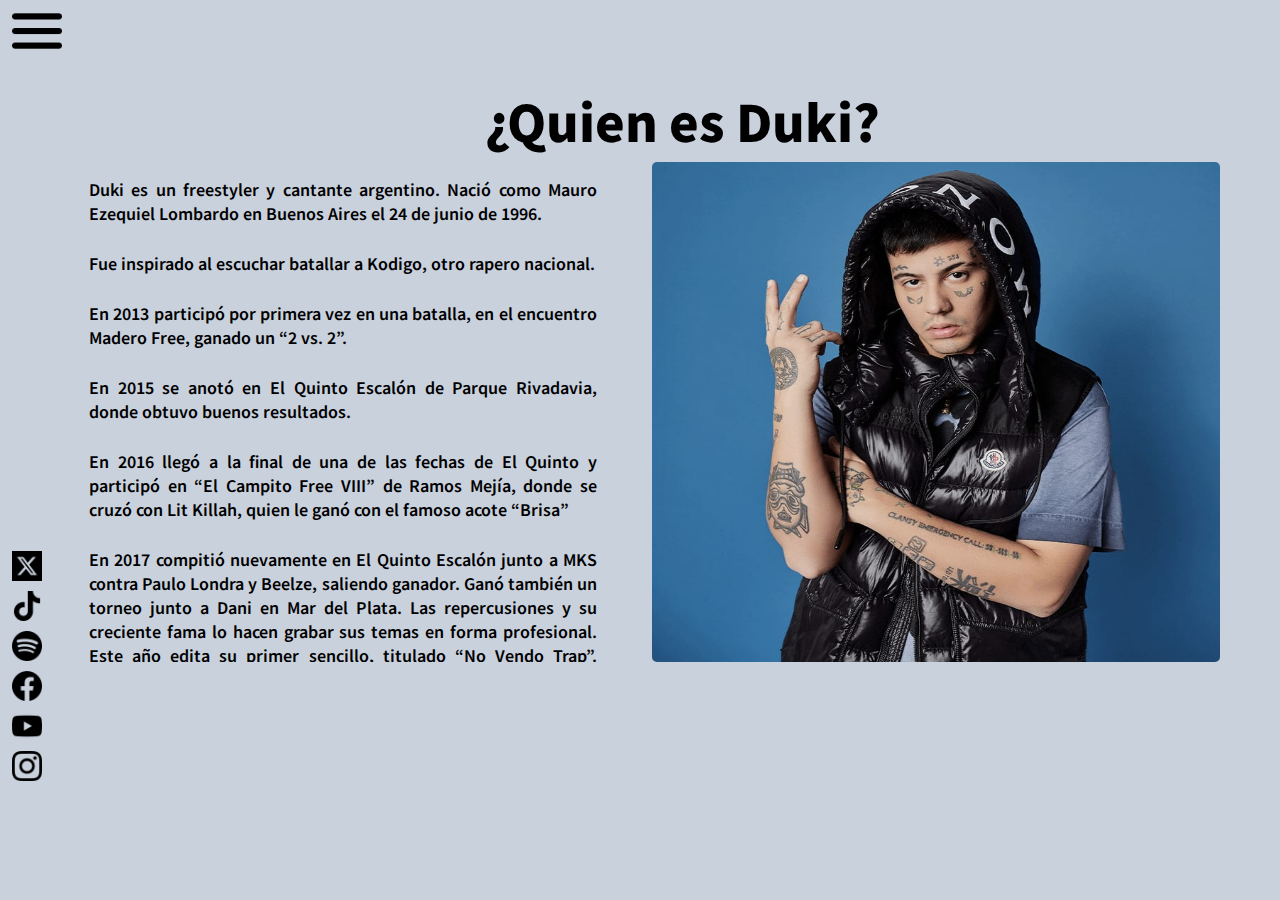
==== commit 32b15c79: "responsive" ====
--- a/pages/bio.html
+++ b/pages/bio.html
@@ -3,21 +3,21 @@
 <head>
     <meta charset="UTF-8">
     <meta name="viewport" content="width=device-width, initial-scale=1.0">
-    <link rel="stylesheet" href="../css/style.css">
     <link href="https://cdn.jsdelivr.net/npm/bootstrap@5.3.3/dist/css/bootstrap.min.css" rel="stylesheet"
         integrity="sha384-QWTKZyjpPEjISv5WaRU9OFeRpok6YctnYmDr5pNlyT2bRjXh0JMhjY6hW+ALEwIH" crossorigin="anonymous">
+    <link rel="stylesheet" href="../css/style.css">
     <title>Document</title>
 </head>
 <body class="body-bio">
     <header class="header">
         <button class="btn btn-outline menu-boton" type="button" data-bs-toggle="offcanvas"
-            data-bs-target="#offcanvasWithBothOptions" aria-controls="offcanvasWithBothOptions"><img src="..//img/menu-burger.png" alt="">
+            data-bs-target="#offcanvasWithBothOptions" aria-controls="offcanvasWithBothOptions"><img src="..//img/menu-burger.png" alt="menu">
         </button>
 
         <div class="offcanvas offcanvas-start menu-color" data-bs-scroll="true" tabindex="-1" id="offcanvasWithBothOptions"
             aria-labelledby="offcanvasWithBothOptionsLabel">
             <div class="offcanvas-header menu-color">
-                <h5 class="offcanvas-title nav-color" id="offcanvasWithBothOptionsLabel">DataDuki</h5>
+                <h1 class="offcanvas-title nav-color" id="offcanvasWithBothOptionsLabel">DataDuki</h1>
                 <button type="button" class="btn-close" data-bs-dismiss="offcanvas" aria-label="Close"></button>
             </div>
             <div class="offcanvas-body menu-color">
@@ -36,7 +36,7 @@
         </div>
     </header>
     <main class="main-bio">
-                <h1 class="h1-bio">¿Quien es Duki?</h1>
+                <h2 class="h1-bio">¿Quien es Duki?</h2>
             <div class="text-bio">
                 <p>Duki es un freestyler y cantante argentino. Nació como Mauro Ezequiel Lombardo en Buenos Aires el 24 de junio de 1996.</p>
                 <p>Fue inspirado al escuchar batallar a Kodigo, otro rapero nacional.</p>
@@ -82,22 +82,21 @@
                 El 18 de junio el artista uruguayo Mesita y Duki estrenan el single "Ceo".<br>
                 El 24 del mismo mes lanza un single titulado "Tu silencio" junto al artista MKS.</p>
             </div>
-            <img class="img-bio" src="../img/duki-bio.jpeg" alt="">   
+            <img class="img-bio" src="../img/duki-bio.jpeg" alt="Imagen">   
     </main>
     <footer class="footer-bio">
         <!--REDES-->
         <ul>
-            <li><a href="https://x.com/DukiSSJ?ref_src=twsrc%5Egoogle%7Ctwcamp%5Eserp%7Ctwgr%5Eauthor" target="_blank"><img src="../img/twitter-alt-square.png" alt=""></a></li>
-            <li><a href="https://www.tiktok.com/@duki?lang=es" target="_blank"><img src="../img/tik-tok.png" alt=""></a></li>
-            <li><a href="https://open.spotify.com/intl-es/artist/1bAftSH8umNcGZ0uyV7LMg" target="_blank"><img src="../img/spotify.png" alt=""></a></li>
-            <li><a href="https://www.facebook.com/DUKISSJ/" target="_blank"><img src="../img/facebook.png" alt=""></a></li>
-            <li><a href="https://www.youtube.com/channel/UCJUYcEdvnYFGajHBW0Nao3w" target="_blank"><img src="../img/youtube.png" alt=""></a></li>
-            <li><a href="https://www.instagram.com/duki/" target="_blank"><img src="../img/instagram.png" alt=""></a></li>
+            <li><a href="https://x.com/DukiSSJ?ref_src=twsrc%5Egoogle%7Ctwcamp%5Eserp%7Ctwgr%5Eauthor" target="_blank"><img src="../img/twitter-alt-square.png" alt="Twiter"></a></li>
+            <li><a href="https://www.tiktok.com/@duki?lang=es" target="_blank"><img src="../img/tik-tok.png" alt="Tiktok"></a></li>
+            <li><a href="https://open.spotify.com/intl-es/artist/1bAftSH8umNcGZ0uyV7LMg" target="_blank"><img src="../img/spotify.png" alt="Spotify"></a></li>
+            <li><a href="https://www.facebook.com/DUKISSJ/" target="_blank"><img src="../img/facebook.png" alt="Facebook"></a></li>
+            <li><a href="https://www.youtube.com/channel/UCJUYcEdvnYFGajHBW0Nao3w" target="_blank"><img src="../img/youtube.png" alt="Youtube"></a></li>
+            <li><a href="https://www.instagram.com/duki/" target="_blank"><img src="../img/instagram.png" alt="Instagram"></a></li>
         </ul>
     </footer>
     <script src="https://cdn.jsdelivr.net/npm/bootstrap@5.3.3/dist/js/bootstrap.bundle.min.js"
         integrity="sha384-YvpcrYf0tY3lHB60NNkmXc5s9fDVZLESaAA55NDzOxhy9GkcIdslK1eN7N6jIeHz"
         crossorigin="anonymous"></script>
 </body>
-</body>
 </html>--- a/css/style.css
+++ b/css/style.css
@@ -44,28 +44,28 @@
 }
 
 .body-index{
-	background-image: url(../img/duki-index.jpg);
+	background-image: url(../img/duki-index_upscaled.jpg);
 	background-repeat: no-repeat;
 	background-position: center;
 	background-attachment: fixed;
 	background-size: cover;
 	display: grid;
-	grid-template-rows: 113.69px 113.69px 113.69px 113.69px 113.69px 113.69px 113.69px 113.69px;
-	grid-template-columns: 192px 192px 192px 192px 192px 192px 192px 192px 192px 192px;
-	width: 100vh;
-	height: 100vh;
+	grid-template-rows: 1fr 1fr 1fr 1fr 1fr 1fr 1fr 1fr 1fr 1fr;
+	grid-template-columns: 1fr 1fr 1fr 1fr 1fr 1fr 1fr 1fr 1fr 1fr;
+	width: 100%;
+	height: 100%;
 }
 
 
 
 .main-index{
-	grid-row: 2;
+	grid-row: 2/5;
 	grid-column: 3/5;
 }
 
 
 footer{
-	grid-row: 7;
+	grid-row: 7/10;
 	grid-column: 1;
 }
 
@@ -90,149 +90,99 @@
 	font-family: 'Noto Sans JP';
 	font-weight: 500;
 }
-@media screen and (max-width: 1444px) {
+
+@media screen and (max-width: 1743px) {
 	.body-index{
 		background-position: 80%;
-		height: 100vh;
-		
-	}
-	.main-index{
-		grid-column: 2/4;
-	}
-	.h1-index{
-		font-size: 150px;
+		grid-template-rows: 1fr 1fr 1fr 1fr 1fr 1fr 1fr 1fr 1fr 1fr;
+		grid-template-columns: 1fr 1fr 1fr 1fr 1fr 1fr 1fr 1fr 1fr 1fr 1fr 1fr 1fr 1fr;
 	}
 	.offcanvas-backdrop.show {
 		width: 100%;
 		height: 100%;
 	}
-	footer{
-		grid-row: 4;
-		grid-column: 1;
-	}
-	footer ul{
-		width: 300px;
-		margin: 10px;
-	}
-	footer ul li{
-		padding: 5px;
-	}
-}
-
-@media screen and (max-width: 1000px){
+}
+
+@media screen and (max-width: 1267px) {
 	.body-index{
-		grid-template-rows: 50px 113.69px 113.69px 113.69px 113.69px 113.69px 113.69px 113.69px;
-		grid-template-columns: 152px 192px 192px 192px 192px 192px;
+		grid-template-rows: 1fr 1fr 1fr 1fr 1fr 1fr 1fr 1fr 1fr 1fr;
+		grid-template-columns: 1fr 1fr 1fr 1fr 1fr 1fr 1fr 1fr 1fr 1fr 1fr 1fr 1fr 1fr 1fr 1fr 1fr 1fr 1fr 1fr;
 	}
 	.h1-index{
-		font-size: 100px;
+		font-size: 150px;
 	}
 	.offcanvas-backdrop.show {
 		width: 100%;
 		height: 100%;
 	}
-	footer{
-		grid-row: 5;
-		grid-column: 1;
-	}
-	footer ul{
-		width: 300px;
-		margin: 10px;
-	}
-	footer ul li{
-		
-		padding: 5px;
-	}
-}
-
-@media screen and (max-width: 770px){
+}
+
+@media screen and (max-width: 1080px) {
 	.body-index{
-		background-position: 87%; 
-		height: 100vh;
-		grid-template-rows: 50px 113.69px 113.69px 113.69px 113.69px 113.69px 113.69px 113.69px;
-		grid-template-columns: 152px 250px 192px 192px 192px ;
-	}
-	.main-index{
-		grid-column: 2/4;
-	}
-	.h1-index{
-		font-size: 100px;
+		background-position: 95%;
+		grid-template-rows: 0.5fr 0.5fr 1fr 1fr 1fr 1fr 1fr 1fr 1fr 1fr 1fr 1fr 1fr 1fr 1fr ;
+		grid-template-columns: 1fr 1fr 1fr 1fr 1fr 1fr 1fr 1fr 1fr 1fr 1fr 1fr 1fr 1fr 1fr 1fr 1fr 1fr 1fr;
 	}
 	.offcanvas-backdrop.show {
 		width: 100%;
 		height: 100%;
 	}
+	header{
+		grid-row: 2;
+	}
+	.main-index{
+		grid-row: 2/5;
+		grid-column: 7/18;
+	}
 	footer{
+		display: grid;
+		grid-row: 1/2;
+		grid-column: 1/20;
+		grid-template-columns: 74px 1fr 1fr 1fr 1fr 1fr 1fr 1fr 1fr 1fr 1fr 1fr 1fr 1fr 1fr 1fr 1fr 1fr 1fr 1fr;
+	}
+	footer ul{
+		width: 400px;
+		grid-column: 8/20;
 		grid-row: 1;
-		grid-column: 3;
-	}
-	footer ul{
-		width: 300px;
-		margin: 10px;
 	}
 	footer ul li{
 		display: inline;
-		padding: 5px;
-	}
-}
-
-@media screen and (max-width: 550px){
+		margin: 7px;
+	}
+}
+
+@media screen and (max-width: 910px) {
 	.body-index{
-		background-position: 85%; 
-		height: 100vh;
-		grid-template-rows: 50px 113.69px 113.69px 113.69px 113.69px 113.69px 113.69px 113.69px;
-		grid-template-columns: 152px 192px 192px 192px ;
-	}
-	.main-index{
-		grid-column: 2/4;
-	}
-	.h1-index{
-		font-size: 150px;
-	}
-	.offcanvas-backdrop.show {
-		width: 100vh;
-		height: 100%;
-	}
-	footer{
-		grid-row: 1;
-		grid-column: 3;
-	}
-	footer ul{
-		width: 300px;
-		margin: 10px;
-	}
-	footer ul li{
-		display: inline;
-		padding: 5px;
-	}
-}
-@media screen and (max-width: 375px){
+		background-position: 89%;
+	}
+}
+
+@media screen and (max-width: 720px) {
 	.body-index{
-		background-position: 82%; 
-		height: 100vh;
-		grid-template-columns: 152px 192px 192px 192px ;
-	}
-	.main-index{
-		grid-column: 2/4;
-	}
-	.h1-index{
-		font-size: 150px;
-	}
-	.offcanvas-backdrop.show {
-		width: 100vh;
-		height: 100%;
-	}
-	footer{
-		grid-row: 1;
-		grid-column: 3;
-	}
-	footer ul{
-		width: 300px;
-		margin: 10px;
-	}
-	footer ul li{
-		display: inline;
-		padding: 5px;
+	background-position: 85%;
+	}
+}
+
+@media screen and (max-width: 616px) {
+	.body-index{
+	background-position: 85%;
+	}
+}
+
+@media screen and (max-width:563px) {
+	.body-index{
+		background-position: 83%;
+	}
+}
+
+@media screen and (max-width: 480px) {
+	.body-index{
+		background-position: 80%;
+	}	
+}
+@media screen and (max-width: 375px) {
+	.body-index{
+		background-position: 78%;
 	}
 }
 /* FIN CSS INDEX */
@@ -242,20 +192,18 @@
 .body-bio{
 	background-color: #c9d1dd;
 	display: grid;
-	grid-template-rows: 113.69px 113.69px 113.69px 113.69px 113.69px 113.69px 113.69px 113.69px;
-	grid-template-columns: 192px 192px 192px 192px 192px 192px 192px 192px 192px 192px;
+	grid-template-rows: repeat(10, 1fr);
+	grid-template-columns: repeat(30, 1fr);
 	width: 100vh;
 	height: 100vh;
 }
 .main-bio{
-	width: 1532px;
-	height: 909.52px;
-	grid-row: 1;
-	grid-column: 2/9;
-	display: grid;
-	grid-template-rows: 113.69px 113.69px 113.69px 113.69px 113.69px 113.69px 113.69px 113.69px;
-	grid-template-columns: 192px 192px 192px 192px 192px 192px 192px 192px;
-}
+	grid-column: 6/16;
+	grid-row: 1/10;
+	display: grid;
+	grid-template-rows: repeat(10, 1fr);
+	grid-template-columns: repeat(30, 1fr);
+}	
 
 
 .h1-bio{
@@ -263,9 +211,9 @@
 	font-weight: 900;
 	font-size: 50px;
 	text-align: left;
-	margin: 30px;
-	grid-row: 1;
-	grid-column: 4/7;
+	
+	grid-row: 1/10;
+	grid-column: 22/30;
 	color: black;
 }
 
@@ -273,10 +221,10 @@
 	width: 768px;
 	height: 700px;
 	overflow: auto;
-	grid-row: 2;
-	grid-column: 1;
 	padding: 10px;
 	color: black;
+	grid-row: 2/10;
+	grid-column: 1/30;
 }
 
 .text-bio::-webkit-scrollbar{
@@ -300,215 +248,106 @@
 .img-bio{
 	width: 768px;
 	height: 700px;
-	grid-row: 2;
-	grid-column: 5;
+	grid-row: 2/10;
+	grid-column: 29;
 	margin-left: 30px;
 	border-radius: 5px;
 }
-.footer-bio{
-	grid-row: 7;
-}
-@media screen and (max-width: 1440px) {
-	.body-bio{
-		grid-template-rows: 75px 113.69px 113.69px 113.69px 113.69px 113.69px 113.69px 113.69px;
-		grid-template-columns: 50px 192px 192px 192px 192px 192px 192px 192px 192px 192px;
-	}
+
+@media screen and (max-width: 1835px) {
 	.main-bio{
-		grid-row: 2;
-		grid-column: 2/9;
-		grid-template-rows: 113.69px 113.69px 113.69px 113.69px 113.69px 113.69px 113.69px 113.69px;
-		grid-template-columns: 192px 250px 192px 172px 192px 192px 192px 192px;
+		grid-column: 3/16;
 	}
 	.h1-bio{
-		grid-column: 3/6;
+		grid-column: 22/30;
+	}
+}
+
+@media screen and (max-width: 1726px) {
+	.main-bio{
+		grid-column: 2/16;
+	}
+}
+
+@media screen and (max-width: 1689px) {
+	.img-bio, .text-bio{
+		width: 668px;
+		height: 600px;
+	}
+	.main-bio{
+		grid-column: 4/16;
+	}
+}
+
+@media screen and (max-width: 1559px) {
+	.main-bio{
+		grid-column: 2/16;
+	}
+}
+
+@media screen and (max-width: 1484px) {
+	.img-bio , .text-bio{
+		width: 568px;
+		height: 500px;
+	}
+	.main-bio{
+		grid-row: 2/10;
+		grid-column: 4/16;
+	}
+}
+
+@media screen and (max-width: 1300px) {
+	.main-bio{
+	grid-column: 2/16;	
+	}
+}
+
+@media screen and (max-width: 1228px) {
+	.img-bio, .text-bio{
+		width: 468px;
+		height: 400px;
+	}
+	.main-bio{
+		grid-row: 2/10;
+		grid-column: 4/16;
+	}
+	.h1-bio{
+		grid-column: 20/30;
+	}
+}
+
+@media screen and (max-width: 1098px) {
+	.main-bio{
+		grid-column: 2/10;
+	}
+}
+
+@media screen and (max-width: 1080px) {
+	.h1-bio{
+		grid-row: 1/2;
+		grid-column: 5/15;
 	}
 	.img-bio{
-		width: 508px;
-		
+		width: 768px;
+		height: 700px;
+		grid-column: 1/16;
+		margin: 0;
+	} 
+	.text-bio{
+		width: 768px;
+		height: 700px;
+		grid-row: 10;
+		overflow: visible;
+	}
+	.main-bio{
+		grid-column: 4/10;
+		margin: 10px
 	}
 	.footer-bio{
-		grid-row: 1;
-		grid-column: 7;
-	}
-	.footer-bio ul{
-		width: 300px;
-		margin: 10px;
-	}
-	.footer-bio ul li{
-		display: inline;
-		padding: 5px;
-	}
-	.offcanvas-backdrop.show {
-		width: 100%;
-		height: 100%;
-	}	
-
-}
-@media screen and (max-width: 1000px) {
-	.h1-bio{
-		grid-row: 2;
-		grid-column: 2/7;	
-	}
-	.main-bio{
-		width: 1000px;
-		grid-template-columns: 250px 192px 192px 192px 192px 192px 192px 192px;
-	}
-	.text-bio{
-		width: 1000px;
-		height: 2600px;
-		grid-row: 7;
-		grid-column: 1;
-	}
-	.img-bio{
-		width: 450px;
-		height: 450px;
-		grid-row: 3;
-		grid-column: 2;
-		margin-left: 0;
-		border-radius: 5px;
-	}
-	.footer-bio{
-		grid-row: 1;
-		grid-column: 6;
-	}
-	.footer-bio ul{
-		width: 300px;
-		margin: 10px;
-	}
-	.footer-bio ul li{
-		display: inline;
-		padding: 5px;
-	}
-	.offcanvas-backdrop.show {
-		width: 100%;
-		height: 100%;
-	}
-}
-@media screen and (max-width: 770px) {
-	.h1-bio{
-		grid-row: 2;
-		grid-column: 2/7;	
-	}
-	.main-bio{
-		width: 1000px;
-		grid-template-columns: 250px 192px 192px 192px 192px 192px 192px 192px;
-	}
-	.text-bio{
-		width: 1000px;
-		height: 2600px;
-		grid-row: 7;
-		grid-column: 1;
-	}
-	.img-bio{
-		width: 450px;
-		height: 450px;
-		grid-row: 3;
-		grid-column: 2;
-		margin-left: 0;
-		border-radius: 5px;
-	}
-	.footer-bio{
-		grid-row: 1;
-		grid-column: 6;
-	}
-	.footer-bio ul{
-		width: 300px;
-		margin: 10px;
-	}
-	.footer-bio ul li{
-		display: inline;
-		padding: 5px;
-	}
-	.offcanvas-backdrop.show {
-		width: 100%;
-		height: 100%;
-	}
-}
-
-@media screen and (max-width: 550px) {
-	.h1-bio{
-		grid-row: 2;
-		grid-column: 2/7;	
-	}
-	.main-bio{
-		width: 1000px;
-		grid-template-columns: 250px 192px 192px 192px 192px 192px 192px 192px;
-	}
-	.text-bio{
-		width: 1000px;
-		height: 2600px;
-		grid-row: 7;
-		grid-column: 1;
-	}
-	.img-bio{
-		width: 450px;
-		height: 450px;
-		grid-row: 3;
-		grid-column: 2;
-		margin-left: 0;
-		border-radius: 5px;
-	}
-	.footer-bio{
-		grid-row: 1;
-		grid-column: 6;
-	}
-	.footer-bio ul{
-		width: 300px;
-		margin: 10px;
-	}
-	.footer-bio ul li{
-		display: inline;
-		padding: 5px;
-	}
-	.offcanvas-backdrop.show {
-		width: 100%;
-		height: 100%;
-	}
-}
-
-@media screen and (max-width: 375px) {
-	.h1-bio{
-		grid-row: 2;
-		grid-column: 2/7;	
-	}
-	.main-bio{
-		width: 1000px;
-		grid-template-columns: 250px 192px 192px 192px 192px 192px 192px 192px;
-	}
-	.text-bio{
-		width: 1000px;
-		height: 2600px;
-		overflow: auto;
-		grid-row: 7;
-		grid-column: 1;
-		padding: 10px;
-		color: black;
-	}
-	.img-bio{
-		width: 450px;
-		height: 450px;
-		grid-row: 3;
-		grid-column: 2;
-		margin-left: 0;
-		border-radius: 5px;
-	}
-	.footer-bio{
-		grid-row: 1;
-		grid-column: 6;
-	}
-	.footer-bio ul{
-		width: 300px;
-		margin: 10px;
-	}
-	.footer-bio ul li{
-		display: inline;
-		padding: 5px;
-	}
-	.offcanvas-backdrop.show {
-		width: 100%;
-		height: 100%;
-	}
-}
+		grid-column: 9/20;
+	}
+}
+
 /* CCS GALERIA */
 
 .body-galeria{
@@ -549,7 +388,7 @@
 	
 }
 
-.main-galeria .section-galeria h1{
+.main-galeria .section-galeria h2{
 	font-family: 'Noto Sans JP';
 	font-weight: 600;
 	font-size: 50px;
@@ -612,7 +451,7 @@
 /* CSS TOUR*/
 
 .body-tour{
-	background-image: url(../img/WhatsApp\ Image\ 2024-07-27\ at\ 21.27.11.jpeg);
+	background-image: url(../img/tour_upscaled.jpeg);
 	background-repeat: no-repeat;
 	background-position: center center;
 	background-attachment: fixed;
@@ -622,7 +461,7 @@
 	grid-template-columns: 192px 192px 192px 192px 192px 192px 192px 192px 192px 192px;
 }
 
-.body-tour main h1{
+.body-tour main h2{
 	font-family: 'Noto Sans JP';
 	font-weight: 600;
 	font-size: 75px;
@@ -896,7 +735,7 @@
 }
 
 
-.section-discografica-texto  h1{
+.section-discografica-texto  h2{
 	font-family: 'Noto Sans JP';
 	font-weight: 500;
 	font-size: 50px;
@@ -1004,7 +843,7 @@
 }
 /* CSS CONTACTO */
 
-.body-contacto main section h1{
+.body-contacto main section h2{
 	font-family: 'Noto Sans JP';
 	font-weight: 500;
 	font-size: 75px;
@@ -1031,7 +870,7 @@
 	display: grid;
 	grid-template-rows: 113.69px 113.69px 113.69px 113.69px 113.69px 113.69px 113.69px 113.69px;
 	grid-template-columns: 192px 192px 192px 192px 192px 192px 192px 192px 192px 192px;
-	background-image: url(../img/duki-river.jpeg);
+	background-image: url(../img/duki-river_upscaled.jpeg);
 	background-repeat: no-repeat;
 	background-position: center center;
 	background-attachment: fixed;
